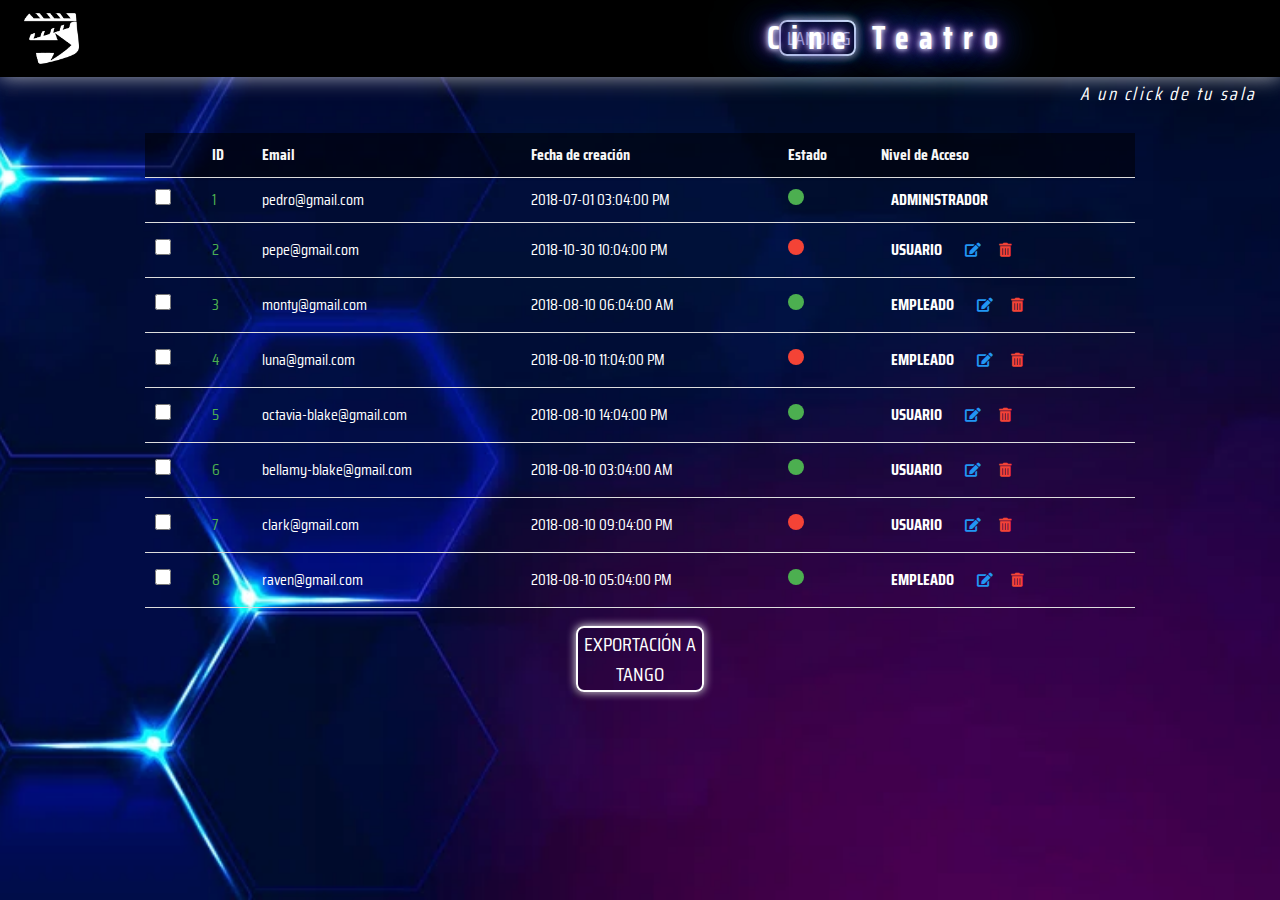
==== administrador.html @ 6beceaa0 "Agrega pantallas nuevas." ====
<!DOCTYPE html>
<html lang="es">
<head>
    <meta charset="UTF-8">
    <meta name="viewport" content="width=device-width, initial-scale=1.0">
    <title>Checkout Page</title>
    <link href="https://maxcdn.bootstrapcdn.com/bootstrap/4.5.2/css/bootstrap.min.css" rel="stylesheet">
    <link rel="stylesheet" href="https://cdnjs.cloudflare.com/ajax/libs/font-awesome/5.15.4/css/all.min.css">
    <link rel="preconnect" href="https://fonts.googleapis.com">
    <link rel="preconnect" href="https://fonts.gstatic.com/" crossorigin>
    <link href="https://fonts.googleapis.com/css2?family=Monoton&display=swap" rel="stylesheet">
    <link href="https://fonts.googleapis.com/css2?family=Cantarell:ital,wght@0,400;0,700;1,400;1,700&family=Monoton&display=swap" rel="stylesheet">
    <link href="https://fonts.googleapis.com/css2?family=Cantarell:ital,wght@0,400;0,700;1,400;1,700&family=Monoton&family=Saira+Condensed:wght@100;200;300;400;500;600;700;800;900&display=swap" rel="stylesheet">
    <link rel="stylesheet" href="administrador.css">
    <link rel="stylesheet" href="styles.css">

</head>
<body class="theme-light">
<header>
    <div class="presentation">
        <div class="logo" onclick="irALanding()">Logo</div>
        <div class="button-container">
            <button>Administrador</button>
            <button>Marketing</button>
            <button>Empleado</button>
            <button>Usuario</button>
        </div>
        <h1 class="neon">Cine Teatro</h1>
    </div>
    <div class="slogan">
        <p>A un click de tu sala</p>
    </div>
    <div class="profile-buttons" id="profile-header">
        <button class="signin-btn" onclick="irALanding()">LANDING</button>
    </div>
</header>

<div class="container-buy">
    <table>
        <thead>
        <tr>
            <th></th>
            <th>ID</th>
            <th>Email</th>
            <th>Fecha de creación</th>
            <th>Estado</th>
            <th>Nivel de Acceso</th>
        </tr>
        </thead>
        <tbody>
        <tr>
            <td><input type="checkbox"></td>
            <td class="id">1</td>
            <td>pedro@gmail.com</td>
            <td>2018-07-01 03:04:00 PM</td>
            <td><span class="status success"></span></td>
            <td><span class="admin-progress done">ADMINISTRADOR</span></td>
        </tr>
        <tr>
            <td><input type="checkbox"></td>
            <td class="id">2</td>
            <td>pepe@gmail.com</td>
            <td>2018-10-30 10:04:00 PM</td>
            <td><span class="status fail"></span></td>
            <td>
                <span class="admin-progress doing">USUARIO</span>
                <button class="action-btn edit"><i class="fas fa-edit"></i></button>
                <button class="action-btn delete"><i class="fas fa-trash-alt"></i></button>
            </td>
        </tr>
        <tr>
            <td><input type="checkbox"></td>
            <td class="id">3</td>
            <td>monty@gmail.com</td>
            <td>2018-08-10 06:04:00 AM</td>
            <td><span class="status success"></span></td>
            <td>
                <span class="admin-progress todo">EMPLEADO</span>
                <button class="action-btn edit"><i class="fas fa-edit"></i></button>
                <button class="action-btn delete"><i class="fas fa-trash-alt"></i></button>
            </td>
        </tr>
        <tr>
            <td><input type="checkbox"></td>
            <td class="id">4</td>
            <td>luna@gmail.com</td>
            <td>2018-08-10 11:04:00 PM</td>
            <td><span class="status fail"></span></td>
            <td>
                <span class="admin-progress todo">EMPLEADO</span>
                <button class="action-btn edit"><i class="fas fa-edit"></i></button>
                <button class="action-btn delete"><i class="fas fa-trash-alt"></i></button>
            </td>
        </tr>
        <tr>
            <td><input type="checkbox"></td>
            <td class="id">5</td>
            <td>octavia-blake@gmail.com</td>
            <td>2018-08-10 14:04:00 PM</td>
            <td><span class="status success"></span></td>
            <td>
                <span class="admin-progress todo">USUARIO</span>
                <button class="action-btn edit"><i class="fas fa-edit"></i></button>
                <button class="action-btn delete"><i class="fas fa-trash-alt"></i></button>
            </td>
        </tr>
        <tr>
            <td><input type="checkbox"></td>
            <td class="id">6</td>
            <td>bellamy-blake@gmail.com</td>
            <td>2018-08-10 03:04:00 AM</td>
            <td><span class="status success"></span></td>
            <td>
                <span class="admin-progress todo">USUARIO</span>
                <button class="action-btn edit"><i class="fas fa-edit"></i></button>
                <button class="action-btn delete"><i class="fas fa-trash-alt"></i></button>
            </td>
        </tr>
        <tr>
            <td><input type="checkbox"></td>
            <td class="id">7</td>
            <td>clark@gmail.com</td>
            <td>2018-08-10 09:04:00 PM</td>
            <td><span class="status fail"></span></td>
            <td>
                <span class="admin-progress todo">USUARIO</span>
                <button class="action-btn edit"><i class="fas fa-edit"></i></button>
                <button class="action-btn delete"><i class="fas fa-trash-alt"></i></button>
            </td>
        </tr>
        <tr>
            <td><input type="checkbox"></td>
            <td class="id">8</td>
            <td>raven@gmail.com</td>
            <td>2018-08-10 05:04:00 PM</td>
            <td><span class="status success"></span></td>
            <td>
                <span class="admin-progress todo">EMPLEADO</span>
                <button class="action-btn edit"><i class="fas fa-edit"></i></button>
                <button class="action-btn delete"><i class="fas fa-trash-alt"></i></button>
            </td>
        </tr>
        </tbody>
    </table>
    <button class="exportacion">Exportación a Tango</button>
</div>
<script src="script.js"></script>
<script src="https://code.jquery.com/jquery-3.5.1.slim.min.js"></script>
<script src="https://cdn.jsdelivr.net/npm/@popperjs/core@2.9.2/dist/umd/popper.min.js"></script>
<script src="https://maxcdn.bootstrapcdn.com/bootstrap/4.5.2/js/bootstrap.min.js"></script>
<script>

    function irALanding() {
        window.location.href = 'index.html';

    }

    function irAlResumen() {
        window.location.href = 'resumen.html';
    }
    document.addEventListener('DOMContentLoaded', function() {
        const logo = document.querySelector('.logo');
        const buttonContainer = document.querySelector('.button-container');

        logo.addEventListener('mouseover', function() {
            if (buttonContainer.style.display === 'flex'){
                buttonContainer.style.transform = 'translateX(-50%) translateY(-20px)';
                buttonContainer.style.opacity = '0';
                setTimeout(() => {
                    buttonContainer.style.display = 'none';
                }, 300); // match the transition duration
            } else {
                buttonContainer.style.display = 'flex';
                buttonContainer.style.transform = 'translateX(-50%) translateY(0)';
                buttonContainer.style.opacity = '1';
            }
        });
    });
</script>
</body>
</html>
---- administrador.css ----
table {
    border-collapse: collapse;
    margin-top: 20px;
    width: 110vh;
    color: white;
    text-align: center;
}

th, td {
    padding: 10px;
    text-align: left;
    border-bottom: 1px solid #ddd;
}

th {
    background-color: rgba(0,0,0,0.5);
}

input[type="checkbox"] {
    width: 16px;
    height: 16px;
}

.id {
    color: #4CAF50;
}

.status.success {
    width: 16px;
    height: 16px;
    display: inline-block;
    background-color: #4CAF50;
    border-radius: 50%;
}

.status.fail {
    width: 16px;
    height: 16px;
    display: inline-block;
    background-color: #f44336;
    border-radius: 50%;
}

.admin-progress {
    padding: 5px 10px;
    border-radius: 5px;
    color: white;
    font-weight: bold;
}

.container-buy {
    margin-top: 4vh !important;
    display: flex;
    justify-content: center;
    flex-direction: column;
    align-items: center;
}

.action-btn {
    background-color: transparent;
    border: none;
    cursor: pointer;
    margin-left: 5px;
    padding: 5px;
    border-radius: 50%;
}

.action-btn.edit {
    color: #2196F3;
}

.action-btn.delete {
    color: #f44336;
}

.action-btn i {
    font-size: 14px;
}

.exportacion {
    margin-top: 2vh;
    background: transparent;
    border: 2px solid white;
    border-radius: 8px;
    color: white;
    font-size: 20px;
    text-transform: uppercase;
    cursor: pointer;
    box-shadow: 0 4px 6px rgba(0, 0, 0, 0.1), 0 0 10px rgb(255, 255, 255);
    transition: transform 0.2s, box-shadow 0.2s;
    font-family: 'Saira Condensed', sans-serif;
    width: 10vw;
}

.exportacion:hover {
    transform: translateY(-2px);
    box-shadow: 0 0 30px rgb(247, 0, 255);/* Ajusta el brillo al pasar el mouse */
    border: 2px solid rgb(132, 0, 255);
}

.exportacion:active {
    transform: translateY(0);
    box-shadow: 0 4px 6px rgba(0, 0, 0, 0.1);
}

.exportacion:focus {
    outline: none;
    box-shadow: 0 0 0 3px rgba(0, 0, 255, 0.5);
}
---- styles.css ----
/* Estilo del tema claro */
body.theme-light {
    background-color: #ffffff;
    color: #000000;
    overflow: hidden;
}
.theme-light .navbar-custom {
    background-color: #f8f9fa;
}
.theme-light .btn-outline-primary {
    color: #007bff;
    border-color: #007bff;
}
.theme-light .btn-outline-secondary {
    color: #6c757d;
    border-color: #6c757d;
}

/* Estilo del tema oscuro */
body.theme-dark {
    background-color: #343a40;
    color: #ffffff;
}
.theme-dark .navbar-custom {
    background-color: #343a40;
}
.theme-dark .btn-outline-primary {
    color: #ffffff;
    border-color: #ffffff;
}
.theme-dark .btn-outline-secondary {
    color: #adb5bd;
    border-color: #adb5bd;
}

#floating-container {
    position: absolute;
    top: 34vh;
    right: -14vh;
    transform: translate(-50%, -50%);
    width: 44vh;
    height: 30vh;
    display: none;
    z-index: 1000;
}

.container {
    margin-top: 9vh !important;
}

.container-buy {
    margin-top: 4vh !important;
}

#floating-container.joker-description {
    background-image: url('img/JOKER copy.png');
    background-size: cover;
    background-position: center;
}

#floating-container.killbill-description {
    background-image: url('img/KILL BILL copy.png');
    background-size: cover;
    background-position: center;
    width: 47vh;
}

#floating-container.fighter-description {
    background-image: url('img/FIGHTER copy.png');
    background-size: cover;
    background-position: center;
    height: 36vh;
}

.carousel-control-next, .carousel-control-prev {
    filter: invert(100%);
}
.btn-circle {
    border-radius: 50%;
    padding: 10px 15px;
    font-size: 18px;
}
.overlay-button {
    position: absolute;
    top: 2vh;
    left: 4vh;
    z-index: 10;
    width: 10vh !important;
    height: 10vh !important;
}
.carousel-item img {
    width: 100%;
    height: 40rem; /* Altura específica para el carrusel */
    object-fit: cover; /* Ajuste de imagen para mantener la proporción */
}
.carousel-inner {
    width: 120rem; /* Anchura específica para el carrusel */
    height: 40rem; /* Altura específica para el carrusel */
}
.theme-switch {
    position: absolute;
    top: 10px;
    right: 10px;
}

html {
    margin: 0;
    padding: 0;
    background-color: black;
}

body {
    margin: 0;
    font-family: Cantarell;
    font-family: Saira Condensed;
    height: 100vh;
    background-image: url('img/background-1.jpg');
    background-size: cover;
    background-position: center;
}

header {
    position: relative;
    margin: 0;
    width: 100vw;
    height: 6vw;
    background: black;
    padding: 1vw;
    display: flex!important;
    justify-content: space-between;
    align-items: center;
    align-content: center;
    box-shadow: 0 50px 56px rgba(0, 0, 0, 0.2), 0 0 20px rgba(255, 255, 255, 0.8); /* Agrega el efecto de luz blanca */
}

.carousel-actions{
    position: absolute;
    top: 0;
    right: 2rem;
}

.carousel-actions-container{
    position: relative;
    border-bottom: 0.2vw solid white;
    border-top: 0.2vw solid white;
}

.buy-preview-container {
    position: relative;
    border: 0.2vw solid white;
    height: 35vh;
    width: 65vh;
    border-radius: 2vh;
}
.buy-preview{
    background-image: url('img/image01.jpg');
    background-size: cover;
    background-position: center;
    height: 100%;
    width: 100%;
    border-radius: 2vh;
}

.sub-language-container {
    bottom: 10px;
    left: 10px;
    display: flex;
    flex-direction: column;
    justify-content: space-between;
    height: 10vh;
}

.presentation {
    height: 100%;
    width: auto;
    display: flex;
    /* background-color: white; */
    align-items: center;
    position: relative;
}

.slogan {
    width: 28vh;
    height: 50%;
    position: absolute;
    top: 9vh;
    left: 120vh;
}

.slogan p{
    width: auto;
    font-size: 2vh;
    font-style: italic;
    color: white;
    letter-spacing: 0.2vw;
}

.tipo-container{
    color: white;
    height: 10vh;
    width: 100%;
    display: flex;
    flex-direction: column;
    justify-content: space-evenly;
    align-items: center;
}

.tipo-text{
    font-size: 4vh;

}

.dias-text{
    font-size: 4vh;

    color: white;
    margin-left: 2vh;
}

.horarios-text{
    font-size: 4vh;
    color: white;
    margin-left: 2vh;
}

.selections-container{
    display: flex;
    flex-direction: column;
    justify-content: space-around;
    align-items: center;
    width: 70vh;
    height: 74vh;
    margin-left: 5vw;
}

.compra-subcontainer{
    display: flex;
    justify-content: center;
    align-items: center;
}

.horarios-container{
    height: 25vh;
    width: 100%;
    display: flex;
    flex-direction: column;
    border: 2px solid white;
    border-radius: 1vh;
    position: relative;
    background-color: rgba(0, 0, 0, 0.6);
    margin-bottom: 2vw;
}

.tipo-subcontainer {
    width: 50%;
    margin-top: 0.5vw;
    display: flex;
    justify-content: space-evenly;
}

.dias-container{
    height: 20vh;
    width: 100%;
    display: flex;
    flex-direction: column;
    border: 2px solid white;
    border-radius: 1vh;
    background-color: rgba(0, 0, 0, 0.6);
}

.dias-habiles-container{
    height: 100%;
}

.fila-dias{
    height: 30%;
    display: flex;
    justify-content: space-evenly;
    align-items: center;
}

.day-empty{
    width: 7%;
    height: 80%;
    background-color: rgb(35, 0, 164);
    border: 2px solid white;
    border-radius: 1vh;
}

.day-light{
    width: 7%;
    height: 80%;
    background-color: white;
    border: 2px solid white;
    border-radius: 1vh;
    transition: all 300ms ease-in-out;
}

.day-light:hover {
    background-color: pink;
    cursor: pointer;
}

.selected-button {
    background-color: rgb(255, 0, 76) !important;
}

.horario-azul{
    width: 15%;
    height: 100%;
    background-color: rgb(35, 0, 164);
    border: 2px solid white;
    border-radius: 1vh;
    color: black;
}

.horario-light{
    width: 15%;
    height: 100%;
    background-color: white;
    border: 2px solid white;
    border-radius: 1vh;
    transition: all 300ms ease-in-out;
}

.horario-light:hover {
    background-color: pink;
    transition: all 300ms ease-in-out;
    cursor: pointer;
}

.fila-horarios{
    height: 24%;
    display: flex;
    justify-content: space-around;
    align-items: center;
}

.selector-horarios-container{
    display: flex;
    flex-direction: column;
    justify-content: space-around;
    height: 100%;
}
.btn-siguiente{
    position: absolute;
    top: 14vw;
    right: 0;
}

/* ----------------------------------------------------------
BUTTONS */

.buttons {
    margin-right: 2vw;
    width: 13%;
    display: flex;
    justify-content: space-between;
    /* background-color: white; */
    height: 80% !important;
    justify-content: space-between;
    align-items: center;
}
.profile-buttons{
    margin-right: 3vw;
    width: 50vh;
    display: flex;
    justify-content: space-between;
    align-items: center;
    /* background-color: white; */
}
.avatar-container{
    width: 20vh;
    height: 12vh;
    background-image: url('img/level.png');
    background-size: cover;
    background-position: center;
}

.button-container {
    display: none;
    flex-direction: column;
    justify-content: space-between;
    position: absolute;
    top: 100%;
    left: 52%;
    transform: translateX(-50%) translateY(-20px);
    background-color: rgba(0, 0, 0, 0.5);
    padding: 10px;
    box-shadow: 0px 8px 16px 0px rgba(0,0,0,0.2);
    border-radius: 5px;
    z-index: 999;
    opacity: 0;
    transition: all 0.3s ease;
    width: 18vh;
    height: 20vh;
    text-align: center;
}

.button-container button {
    border: 2px solid white;
    border-radius: 8px;
    color: white;
    font-size: 20px;
    text-transform: uppercase;
    cursor: pointer;
    box-shadow: 0 4px 6px rgba(0, 0, 0, 0.1), 0 0 10px rgb(255, 255, 255);
    transition: transform 0.2s, box-shadow 0.2s;
    font-family: 'Saira Condensed', sans-serif;
    width: 15vh;
    background-color: rgba(0,0,0,0.8);
}

.button-container button:hover {
    transform: translateY(-2px);
    box-shadow: 0 0 30px rgb(247, 0, 255);/* Ajusta el brillo al pasar el mouse */
    border: 2px solid rgb(132, 0, 255);
}

.button-container button:active {
    transform: translateY(0);
    box-shadow: 0 4px 6px rgba(0, 0, 0, 0.1);
}

.button-container button:focus {
    outline: none;
    box-shadow: 0 0 0 3px rgba(0, 0, 255, 0.5);
}


.comprar {
    background-color: rgba(0, 0, 0, 0.8);
    position: absolute;
    bottom: -64px;
    right: 13px;
}

.signin-btn {
    background: transparent;
    border: 2px solid white;
    border-radius: 8px;
    color: white;
    font-size: 20px;
    text-transform: uppercase;
    cursor: pointer;
    box-shadow: 0 4px 6px rgba(0, 0, 0, 0.1), 0 0 10px rgb(255, 255, 255);
    transition: transform 0.2s, box-shadow 0.2s;
    font-family: 'Saira Condensed', sans-serif;
    width: 6vw;
}

.signin-btn:hover {
    transform: translateY(-2px);
    box-shadow: 0 0 30px rgb(247, 0, 255);/* Ajusta el brillo al pasar el mouse */
    border: 2px solid rgb(132, 0, 255);
}

.signin-btn:active {
    transform: translateY(0);
    box-shadow: 0 4px 6px rgba(0, 0, 0, 0.1);
}

.signin-btn:focus {
    outline: none;
    box-shadow: 0 0 0 3px rgba(0, 0, 255, 0.5);
}



h1 {
    margin: 0;
    margin-left: 1vw;
    font-family: 'Saira Condensed', sans-serif;
    font-weight: bold;
    font-size: 2.5vw !important;
    letter-spacing: 0.8vw;
    width: 25vw;
}

.logo {
    background-image: url(img/logo-2.png);
    background-size: contain;
    background-position: center;
    background-repeat: no-repeat;
    width: 6vw;
    height: 100%;
    position: relative;
    filter: brightness(9);
}

/* NEON H1 */
.neon {
    left: 78vh;
    position: absolute;
    font-size: 4em;
    color: #ffffff; /* Color base del texto en un tono muy claro */
    text-align: center;
    text-shadow: 0 0 5px #e0e0ff, 0 0 10px #e0e0ff, 0 0 15px #420185, 0 0 20px #420185, 0 0 30px #420185, 0 0 40px #1e90ff, 0 0 50px #1e90ff, 0 0 60px #1e90ff;
    animation: flicker 1.5s infinite alternate;
}

@keyframes flicker {
    from {
        text-shadow: 
            0 0 5px #e0e0ff,
            0 0 10px #e0e0ff,
            0 0 15px #7f00ff,
            0 0 20px #7f00ff,
            0 0 30px #7f00ff,
            0 0 40px #1e90ff,
            0 0 50px #1e90ff,
            0 0 60px #1e90ff;
    }
    to {
        text-shadow: 
            0 0 10px #e0e0ff,
            0 0 20px #e0e0ff,
            0 0 30px #7f00ff,
            0 0 40px #7f00ff,
            0 0 50px #7f00ff,
            0 0 60px #1e90ff,
            0 0 70px #1e90ff;
    }
}

/* VISITOR */
.carrusel {
    width: 80%;
    height: 50%;
    background-color: white;
}

/* USER */


/* PROFILE */

.profile-container {
    height: 75%;
    width: 80%;
    margin: auto;
    margin-top: 2.7vw;
    margin-right: 0vw;
    background-image: url(img/badges.png);
    background-size: contain;
    background-repeat: no-repeat;
    background-position: center;
}
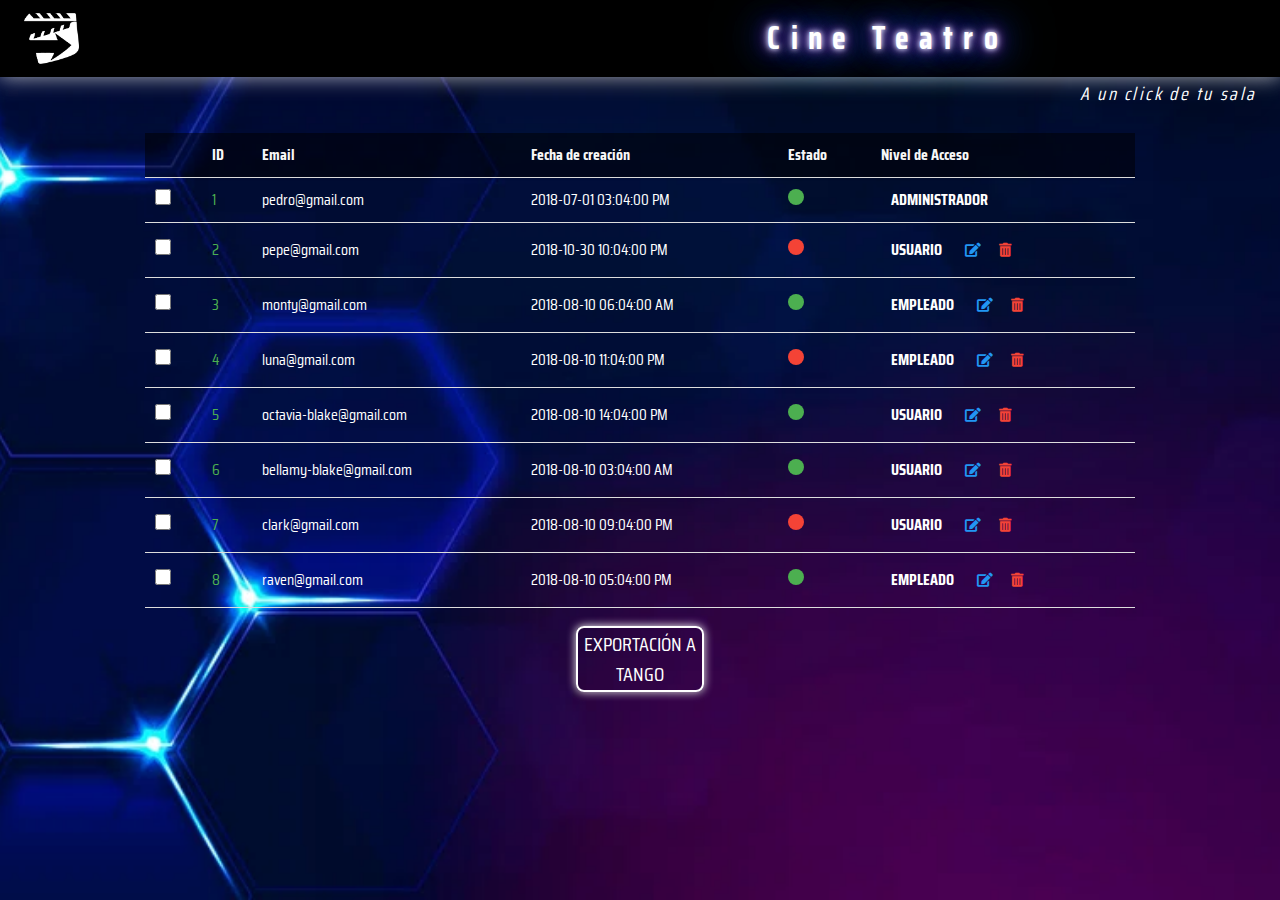
==== commit 34256452: "Agrega cambios" ====
--- a/administrador.html
+++ b/administrador.html
@@ -31,7 +31,7 @@
         <p>A un click de tu sala</p>
     </div>
     <div class="profile-buttons" id="profile-header">
-        <button class="signin-btn" onclick="irALanding()">LANDING</button>
+
     </div>
 </header>
 
@@ -155,9 +155,6 @@
 
     }
 
-    function irAlResumen() {
-        window.location.href = 'resumen.html';
-    }
     document.addEventListener('DOMContentLoaded', function() {
         const logo = document.querySelector('.logo');
         const buttonContainer = document.querySelector('.button-container');
--- a/styles.css
+++ b/styles.css
@@ -111,8 +111,7 @@
 
 body {
     margin: 0;
-    font-family: Cantarell;
-    font-family: Saira Condensed;
+    font-family: 'Saira Condensed', sans-serif;
     height: 100vh;
     background-image: url('img/background-1.jpg');
     background-size: cover;
@@ -137,6 +136,14 @@
     position: absolute;
     top: 0;
     right: 2rem;
+    z-index: 9999;
+}
+
+.gallery .carousel-actions{
+    position: absolute;
+    top: -5rem;
+    right: 2rem;
+    z-index: 9999;
 }
 
 .carousel-actions-container{
@@ -375,6 +382,7 @@
     background-image: url('img/level.png');
     background-size: cover;
     background-position: center;
+    cursor: pointer;
 }
 
 .button-container {
@@ -446,7 +454,6 @@
     box-shadow: 0 4px 6px rgba(0, 0, 0, 0.1), 0 0 10px rgb(255, 255, 255);
     transition: transform 0.2s, box-shadow 0.2s;
     font-family: 'Saira Condensed', sans-serif;
-    width: 6vw;
 }
 
 .signin-btn:hover {
@@ -486,6 +493,7 @@
     height: 100%;
     position: relative;
     filter: brightness(9);
+    cursor: pointer;
 }
 
 /* NEON H1 */
@@ -545,4 +553,24 @@
     background-size: contain;
     background-repeat: no-repeat;
     background-position: center;
+}
+
+.display-none {
+    display: none;
+}
+
+td img {
+    width: 10vh;
+    height: 12vh;
+}
+
+.carousel-actions-container tr {
+    color: white;
+}
+
+.modal-dialog {
+    display: flex;
+    align-items: center;
+    justify-content: center;
+    min-height: 100vh;
 }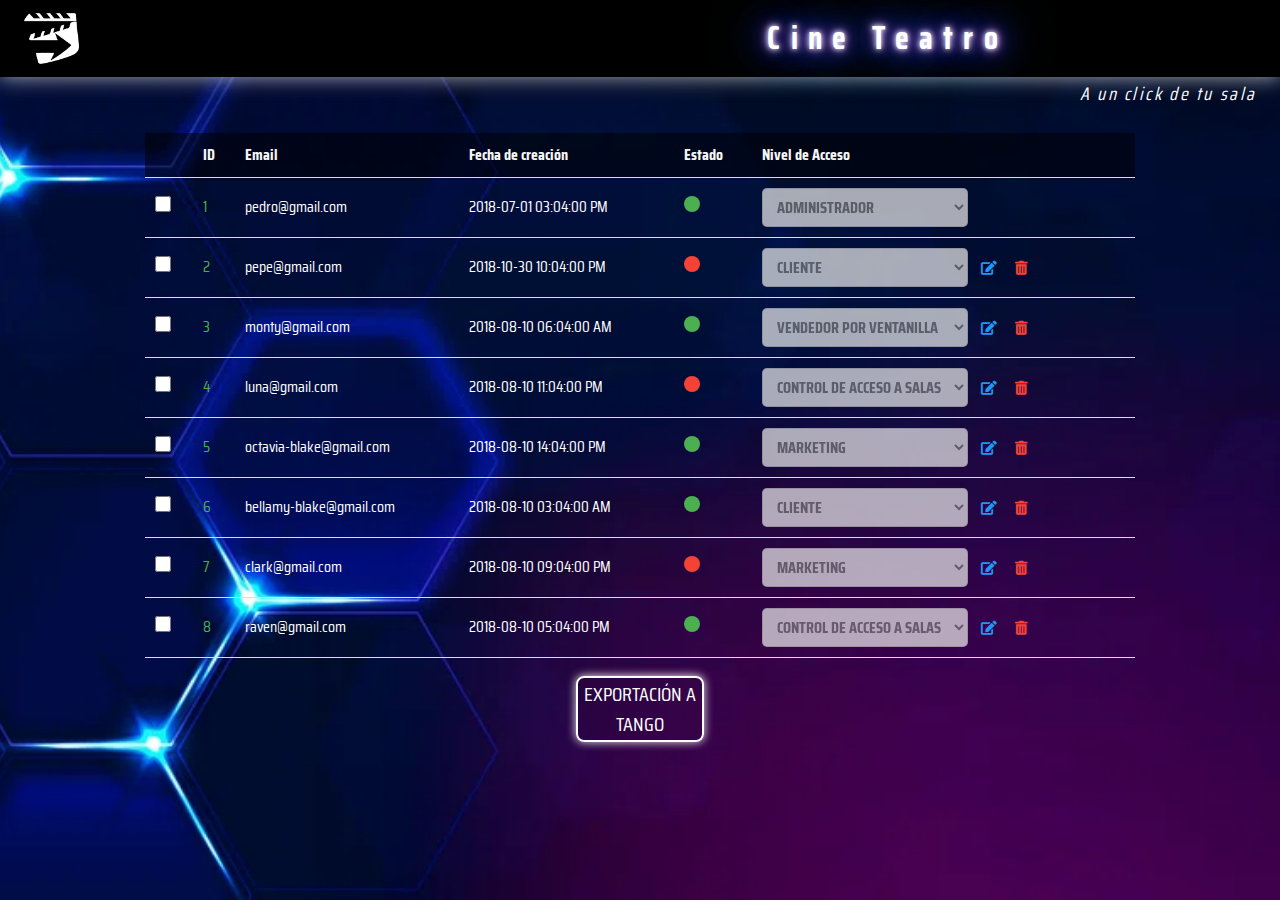
==== commit cdd49bc8: "Agrega marketing campañas." ====
--- a/administrador.html
+++ b/administrador.html
@@ -20,10 +20,10 @@
     <div class="presentation">
         <div class="logo" onclick="irALanding()">Logo</div>
         <div class="button-container">
-            <button>Administrador</button>
-            <button>Marketing</button>
-            <button>Empleado</button>
-            <button>Usuario</button>
+            <button onclick="irALanding()">Administrador</button>
+            <button onclick="irAMarketing()">Marketing</button>
+            <button onclick="irAEmpleado()">Empleado</button>
+            <button onclick="irAUsuario()">Usuario</button>
         </div>
         <h1 class="neon">Cine Teatro</h1>
     </div>
@@ -54,7 +54,15 @@
             <td>pedro@gmail.com</td>
             <td>2018-07-01 03:04:00 PM</td>
             <td><span class="status success"></span></td>
-            <td><span class="admin-progress done">ADMINISTRADOR</span></td>
+            <td>
+                <select class="admin-progress doing" disabled>
+                    <option value="ADMINISTRADOR" selected>ADMINISTRADOR</option>
+                    <option value="CLIENTE" >CLIENTE</option>
+                    <option value="MARKETING">MARKETING</option>
+                    <option value="VENDEDOR POR VENTANILLA">VENDEDOR POR VENTANILLA</option>
+                    <option value="CONTROL DE ACCESO A SALAS">CONTROL DE ACCESO A SALAS</option>
+                </select>
+            </td>
         </tr>
         <tr>
             <td><input type="checkbox"></td>
@@ -63,7 +71,13 @@
             <td>2018-10-30 10:04:00 PM</td>
             <td><span class="status fail"></span></td>
             <td>
-                <span class="admin-progress doing">USUARIO</span>
+                <select class="admin-progress doing" disabled>
+                    <option value="ADMINISTRADOR">ADMINISTRADOR</option>
+                    <option value="CLIENTE" selected>CLIENTE</option>
+                    <option value="MARKETING">MARKETING</option>
+                    <option value="VENDEDOR POR VENTANILLA">VENDEDOR POR VENTANILLA</option>
+                    <option value="CONTROL DE ACCESO A SALAS">CONTROL DE ACCESO A SALAS</option>
+                </select>
                 <button class="action-btn edit"><i class="fas fa-edit"></i></button>
                 <button class="action-btn delete"><i class="fas fa-trash-alt"></i></button>
             </td>
@@ -75,7 +89,13 @@
             <td>2018-08-10 06:04:00 AM</td>
             <td><span class="status success"></span></td>
             <td>
-                <span class="admin-progress todo">EMPLEADO</span>
+                <select class="admin-progress doing" disabled>
+                    <option value="ADMINISTRADOR">ADMINISTRADOR</option>
+                    <option value="CLIENTE" >CLIENTE</option>
+                    <option value="MARKETING">MARKETING</option>
+                    <option value="VENDEDOR POR VENTANILLA" selected>VENDEDOR POR VENTANILLA</option>
+                    <option value="CONTROL DE ACCESO A SALAS">CONTROL DE ACCESO A SALAS</option>
+                </select>
                 <button class="action-btn edit"><i class="fas fa-edit"></i></button>
                 <button class="action-btn delete"><i class="fas fa-trash-alt"></i></button>
             </td>
@@ -87,7 +107,13 @@
             <td>2018-08-10 11:04:00 PM</td>
             <td><span class="status fail"></span></td>
             <td>
-                <span class="admin-progress todo">EMPLEADO</span>
+                <select class="admin-progress doing" disabled>
+                    <option value="ADMINISTRADOR">ADMINISTRADOR</option>
+                    <option value="CLIENTE" >CLIENTE</option>
+                    <option value="MARKETING">MARKETING</option>
+                    <option value="VENDEDOR POR VENTANILLA">VENDEDOR POR VENTANILLA</option>
+                    <option value="CONTROL DE ACCESO A SALAS" selected>CONTROL DE ACCESO A SALAS</option>
+                </select>
                 <button class="action-btn edit"><i class="fas fa-edit"></i></button>
                 <button class="action-btn delete"><i class="fas fa-trash-alt"></i></button>
             </td>
@@ -99,7 +125,13 @@
             <td>2018-08-10 14:04:00 PM</td>
             <td><span class="status success"></span></td>
             <td>
-                <span class="admin-progress todo">USUARIO</span>
+                <select class="admin-progress doing" disabled>
+                    <option value="ADMINISTRADOR">ADMINISTRADOR</option>
+                    <option value="CLIENTE" >CLIENTE</option>
+                    <option value="MARKETING" selected>MARKETING</option>
+                    <option value="VENDEDOR POR VENTANILLA">VENDEDOR POR VENTANILLA</option>
+                    <option value="CONTROL DE ACCESO A SALAS">CONTROL DE ACCESO A SALAS</option>
+                </select>
                 <button class="action-btn edit"><i class="fas fa-edit"></i></button>
                 <button class="action-btn delete"><i class="fas fa-trash-alt"></i></button>
             </td>
@@ -111,7 +143,13 @@
             <td>2018-08-10 03:04:00 AM</td>
             <td><span class="status success"></span></td>
             <td>
-                <span class="admin-progress todo">USUARIO</span>
+                <select class="admin-progress doing" disabled>
+                    <option value="ADMINISTRADOR">ADMINISTRADOR</option>
+                    <option value="CLIENTE" selected>CLIENTE</option>
+                    <option value="MARKETING">MARKETING</option>
+                    <option value="VENDEDOR POR VENTANILLA">VENDEDOR POR VENTANILLA</option>
+                    <option value="CONTROL DE ACCESO A SALAS">CONTROL DE ACCESO A SALAS</option>
+                </select>
                 <button class="action-btn edit"><i class="fas fa-edit"></i></button>
                 <button class="action-btn delete"><i class="fas fa-trash-alt"></i></button>
             </td>
@@ -123,7 +161,13 @@
             <td>2018-08-10 09:04:00 PM</td>
             <td><span class="status fail"></span></td>
             <td>
-                <span class="admin-progress todo">USUARIO</span>
+                <select class="admin-progress doing" disabled>
+                    <option value="ADMINISTRADOR">ADMINISTRADOR</option>
+                    <option value="CLIENTE" >CLIENTE</option>
+                    <option value="MARKETING" selected>MARKETING</option>
+                    <option value="VENDEDOR POR VENTANILLA">VENDEDOR POR VENTANILLA</option>
+                    <option value="CONTROL DE ACCESO A SALAS">CONTROL DE ACCESO A SALAS</option>
+                </select>
                 <button class="action-btn edit"><i class="fas fa-edit"></i></button>
                 <button class="action-btn delete"><i class="fas fa-trash-alt"></i></button>
             </td>
@@ -135,7 +179,13 @@
             <td>2018-08-10 05:04:00 PM</td>
             <td><span class="status success"></span></td>
             <td>
-                <span class="admin-progress todo">EMPLEADO</span>
+                <select class="admin-progress doing" disabled>
+                    <option value="ADMINISTRADOR">ADMINISTRADOR</option>
+                    <option value="CLIENTE">CLIENTE</option>
+                    <option value="MARKETING">MARKETING</option>
+                    <option value="VENDEDOR POR VENTANILLA">VENDEDOR POR VENTANILLA</option>
+                    <option value="CONTROL DE ACCESO A SALAS" selected>CONTROL DE ACCESO A SALAS</option>
+                </select>
                 <button class="action-btn edit"><i class="fas fa-edit"></i></button>
                 <button class="action-btn delete"><i class="fas fa-trash-alt"></i></button>
             </td>
@@ -151,8 +201,18 @@
 <script>
 
     function irALanding() {
+        window.location.href = 'administrador.html';
+    }
+
+    function irAUsuario() {
         window.location.href = 'index.html';
-
+    }
+    function irAEmpleado(){
+        window.location.href = 'empleado.html';
+    }
+
+    function irAMarketing(){
+        window.location.href = 'marketing.html';
     }
 
     document.addEventListener('DOMContentLoaded', function() {
@@ -173,6 +233,19 @@
             }
         });
     });
+
+    document.querySelectorAll('.action-btn.edit').forEach(button => {
+        button.addEventListener('click', function() {
+            const selectElement = this.previousElementSibling;
+            selectElement.disabled = !selectElement.disabled;
+        });
+    });
+    document.querySelectorAll('.action-btn.delete').forEach(button => {
+        button.addEventListener('click', function() {
+            const row = this.closest('tr');
+            row.remove();
+        });
+    });
 </script>
 </body>
 </html>
--- a/administrador.css
+++ b/administrador.css
@@ -44,7 +44,6 @@
 .admin-progress {
     padding: 5px 10px;
     border-radius: 5px;
-    color: white;
     font-weight: bold;
 }
 
--- a/styles.css
+++ b/styles.css
@@ -562,6 +562,7 @@
 td img {
     width: 10vh;
     height: 12vh;
+    border: solid 0.3vh white;
 }
 
 .carousel-actions-container tr {
@@ -573,4 +574,58 @@
     align-items: center;
     justify-content: center;
     min-height: 100vh;
-}+}
+
+.intro-video {
+    z-index: 99999;
+    display: flex;
+    justify-content: center;
+    align-items: center;
+    position: absolute;
+    overflow-x: hidden;
+    overflow-y: hidden;
+    padding: 0;
+    height: 100vh;
+    width: 100%;
+    background-color: black;
+}
+
+.intro-video video {
+    height: 99vh;
+    width: 100%;
+}
+
+.table-container {
+    max-height: 76vh;
+    overflow-y: auto;
+    padding-bottom: 1vh;
+    padding-top: 1vh;
+    padding-right: 1vh;
+}
+
+/* ===== Scrollbar CSS ===== */
+/* Firefox */
+* {
+    scrollbar-width: auto;
+    scrollbar-color: #8f54a0 #ffffff;
+}
+
+/* Chrome, Edge, and Safari */
+*::-webkit-scrollbar {
+    width: 10px;
+}
+
+*::-webkit-scrollbar-track {
+    background: #ffffff;
+    -webkit-border-radius: 10px;
+    border-radius: 10px;
+    -webkit-box-shadow: inset 0 0 6px rgba(0,0,0,0.3);
+}
+
+*::-webkit-scrollbar-thumb {
+    background-color: #8f54a0;
+    -webkit-border-radius: 10px;
+    -webkit-box-shadow: inset 0 0 6px rgba(0,0,0,.3);
+    border-radius: 10px;
+}
+
